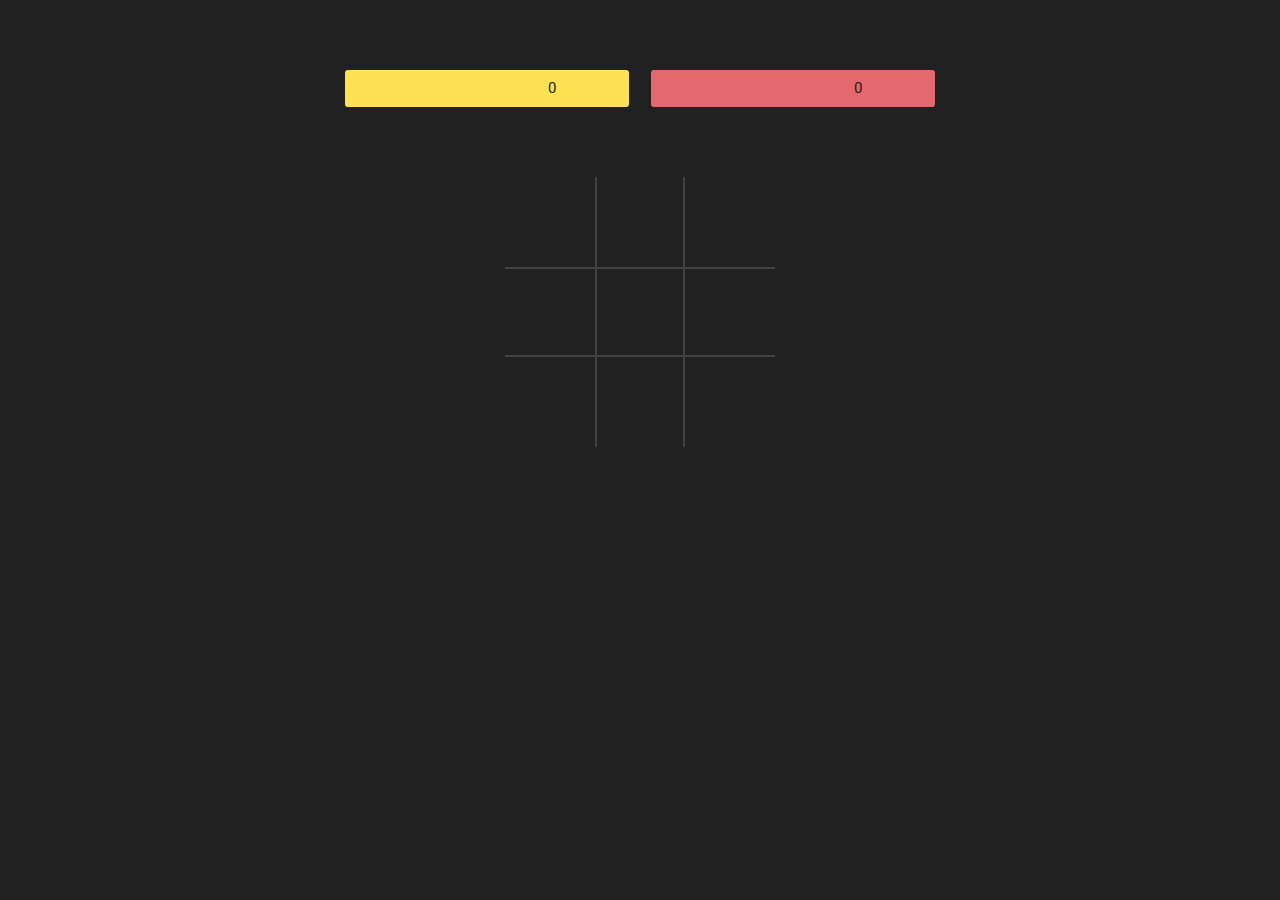
==== game.html @ b19192e4 "implementación de funcionalidad al juego" ====
<!DOCTYPE html>
<html>
  <head>
      <meta charset="utf-8">
      <title>Gato Loco</title>
      <meta name="description" content="">
      <meta name="keywords" content="">
      <meta name="author" content="@MercedesZubieta">
      <meta name="viewport" content="width=device-width, initial-scale=1.0">
      <link rel="stylesheet" href="css/style.css" media="screen" title="tic tac toe">
      <link rel="stylesheet" href="css/materialize.css" media="screen">
  </head>
  <body>
    <section id="bg-game">
      <div class="container">
        <div class="row">
          <div class="col l4 s6 offset-l2">
            <div class="box-one">
              <h5 id="player-a"></h5>
              <div class="point" id="jugadorA">0</div>
            </div>
          </div>
          <div class="col l4 s6">
            <div class="box-two">
              <h5 id="player-b"></h5>
              <div class="point" id="jugadorB">0</div>
            </div>
          </div>
        </div>
        <div class="content">
            <div class="square" id="one"></div>
            <div class="square" id="two"></div>
            <div class="square" id="three"></div>
            <div class="square" id="four"></div>
            <div class="square" id="five"></div>
            <div class="square" id="six"></div>
            <div class="square" id="seven"></div>
            <div class="square" id="eight"></div>
            <div class="square" id="nine"></div>
            <div class="square-v"></div>
            <div class="square-h"></div>
        </div>
      </div>
    </section>
    <script type="text/javascript" src="js/jquery-3.1.1.min.js"></script>
    <script src="js/materialize.js"></script>
    <script type="text/javascript" src="js/main.js"></script>


  </body>
</html>
---- css/style.css ----
/*
  Global styles
*/
html {
  font-family: sans-serif;
  -ms-text-size-adjust: 100%;
  -webkit-text-size-adjust: 100%; }

body {
  margin: 0; }

article,
aside,
details,
figcaption,
figure,
footer,
header,
hgroup,
main,
menu,
nav,
section,
summary {
  display: block; }

audio,
canvas,
progress,
video {
  display: inline-block;
  vertical-align: baseline; }

.mt-35 {
  margin-top: 35px !important; }

#bg-home {
  background: url(../images/ttt.jpg);
  background-size: cover;
  background-position: center;
  background-repeat: no-repeat;
  width: 100%;
  height: 100vh;
  position: relative; }
  #bg-home .overlay {
    position: absolute;
    background-color: rgba(0, 0, 0, 0.5);
    width: 100%;
    height: 100%; }
    #bg-home .overlay .btn-start {
      height: 100%;
      display: flex;
      align-items: center;
      justify-content: center; }
      #bg-home .overlay .btn-start a {
        color: #FFED30;
        font-weight: 600; }

#bg-players {
  background-color: #212121;
  width: 100%;
  height: 100vh; }
  #bg-players .names-players {
    display: flex;
    align-items: center;
    justify-content: center;
    height: 100vh; }
    #bg-players .names-players .name-one {
      color: #FFE254;
      font-weight: 600;
      font-size: 21px; }
    #bg-players .names-players .name-two {
      color: #E3696E;
      font-weight: 600;
      font-size: 21px; }

#bg-game {
  background-color: #212121;
  width: 100%;
  height: 100vh; }
  #bg-game .container {
    padding: 70px 0; }
    #bg-game .container .row {
      margin-bottom: 70px; }
    #bg-game .container .box-one {
      border-radius: 3px;
      padding: 7px;
      background-color: #FFE254;
      color: #212121;
      overflow: auto;
      display: flex;
      align-items: center;
      justify-content: space-around; }
      #bg-game .container .box-one h4 {
        float: left;
        display: inline-block; }
      #bg-game .container .box-one .point {
        display: inline-block; }
    #bg-game .container .box-two {
      border-radius: 3px;
      padding: 7px;
      background-color: #E3696E;
      color: #212121;
      overflow: auto;
      display: flex;
      align-items: center;
      justify-content: space-around; }
      #bg-game .container .box-two h4 {
        float: left;
        display: inline-block; }
      #bg-game .container .box-two .point {
        display: inline-block; }
    #bg-game .container .content {
      position: relative;
      margin: auto;
      width: 270px;
      height: 270px; }
    #bg-game .container .square {
      position: relative;
      display: flex;
      align-items: center;
      justify-content: center;
      float: left;
      width: 90px;
      height: 90px;
      z-index: 999;
      transition: 0.3s ease; }
    #bg-game .container .x {
      font-size: 70px;
      color: #FFE254; }
    #bg-game .container .o {
      font-size: 70px;
      color: #E3696E; }
    #bg-game .container .l {
      position: absolute;
      width: 8px;
      height: 0%;
      transition: 0.3s ease 0.4s;
      transform-origin: top;
      z-index: 999; }
    #bg-game .container .square-v {
      position: absolute;
      height: 270px;
      width: 90px;
      top: 0;
      left: 90px;
      border: 0;
      border-left: 2px solid #424242;
      border-right: 2px solid #424242;
      border-radius: 1px; }
    #bg-game .container .square-h {
      position: absolute;
      height: 90px;
      width: 270px;
      top: 90px;
      border: 0;
      border-top: 2px solid #424242;
      border-bottom: 2px solid #424242;
      border-radius: 1px; }

/*# sourceMappingURL=style.css.map */
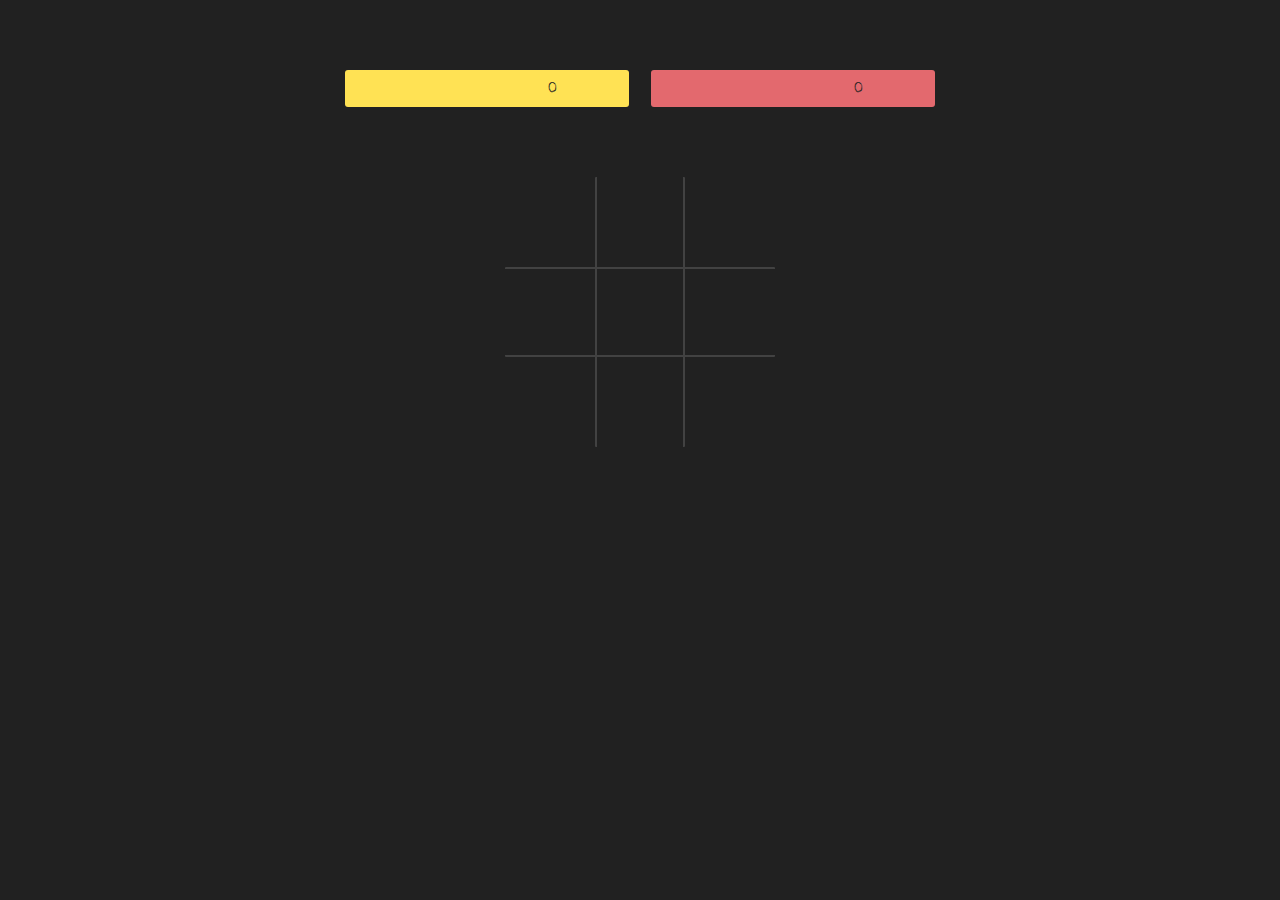
==== commit 3872b37d: "Historial: creación de página y almacenando nombre de jugadores" ====
--- a/game.html
+++ b/game.html
@@ -9,6 +9,8 @@
       <meta name="viewport" content="width=device-width, initial-scale=1.0">
       <link rel="stylesheet" href="css/style.css" media="screen" title="tic tac toe">
       <link rel="stylesheet" href="css/materialize.css" media="screen">
+      <link href="https://fonts.googleapis.com/css?family=Love+Ya+Like+A+Sister" rel="stylesheet">
+
   </head>
   <body>
     <section id="bg-game">
@@ -40,6 +42,10 @@
             <div class="square-v"></div>
             <div class="square-h"></div>
         </div>
+        <div class="center mt-35 hidden" id="box-resultado">
+            <h5 class="text-win">Ganó <span id="name-win"></span></h5>
+            <a href="historial.html"class="waves-effect waves-light btn">Mostrar Historial</a>
+        </div>
       </div>
     </section>
     <script type="text/javascript" src="js/jquery-3.1.1.min.js"></script>
--- a/css/style.css
+++ b/css/style.css
@@ -7,7 +7,8 @@
   -webkit-text-size-adjust: 100%; }
 
 body {
-  margin: 0; }
+  margin: 0;
+  font-family: 'Love Ya Like A Sister', cursive; }
 
 article,
 aside,
@@ -33,6 +34,15 @@
 
 .mt-35 {
   margin-top: 35px !important; }
+
+.text-white {
+  color: white; }
+
+.mt-0 {
+  margin-top: 0px !important; }
+
+.mb-0 {
+  margin-bottom: 0px !important; }
 
 #bg-home {
   background: url(../images/ttt.jpg);
@@ -157,5 +167,26 @@
       border-top: 2px solid #424242;
       border-bottom: 2px solid #424242;
       border-radius: 1px; }
+    #bg-game .container .text-win {
+      color: white; }
+    #bg-game .container #player-a, #bg-game .container #player-b {
+      font-weight: 300;
+      text-transform: capitalize; }
+    #bg-game .container .hidden {
+      display: none; }
+
+#bg-history {
+  background-color: #212121;
+  width: 100%;
+  min-height: 100%; }
+  #bg-history .box-history {
+    border-bottom: 1px solid #fff;
+    padding: 14px; }
+
+.text-a {
+  color: #FFE254; }
+
+.text-b {
+  color: #E3696E; }
 
 /*# sourceMappingURL=style.css.map */
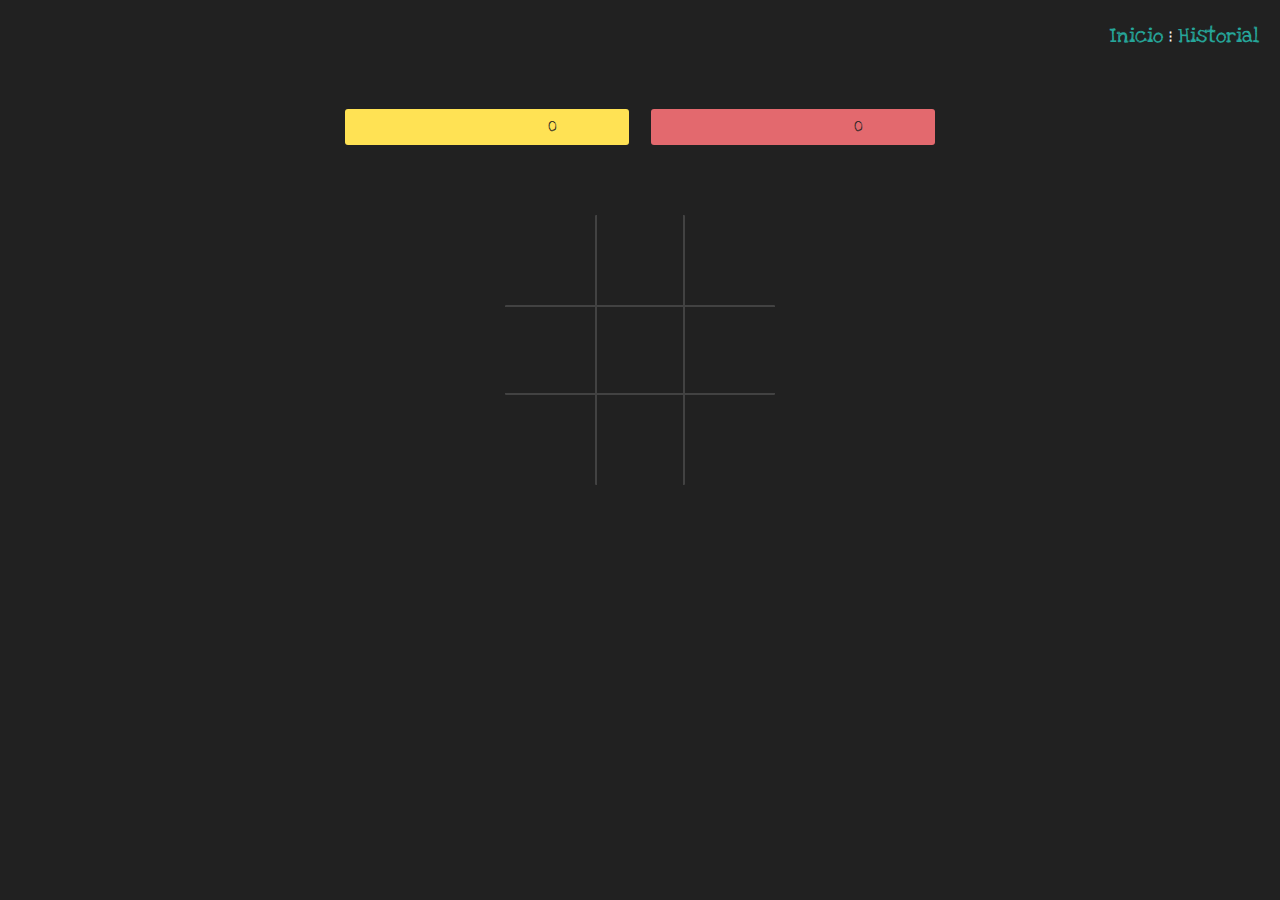
==== commit 6c8622f5: "HISTORIAL: se agrego menu" ====
--- a/game.html
+++ b/game.html
@@ -14,6 +14,13 @@
   </head>
   <body>
     <section id="bg-game">
+      <header>
+        <div class="menu">
+          <a href="index.html">Inicio</a>
+          <span class="separador">&#8285;</span>
+          <a href="historial.html">Historial</a>
+        </div>
+      </header>
       <div class="container">
         <div class="row">
           <div class="col l4 s6 offset-l2">
--- a/css/style.css
+++ b/css/style.css
@@ -44,6 +44,23 @@
 .mb-0 {
   margin-bottom: 0px !important; }
 
+header .menu {
+  text-align: right;
+  text-align: right;
+  padding: 21px 21px;
+  margin-bottom: 35px; }
+  header .menu a {
+    font-size: 21px;
+    color: #26a69a; }
+    header .menu a:hover {
+      color: #EF5151;
+      -webkit-transition: 1s;
+      /* Safari */
+      transition: 1s; }
+  header .menu .separador {
+    font-size: 16px;
+    color: white; }
+
 #bg-home {
   background: url(../images/ttt.jpg);
   background-size: cover;
@@ -87,93 +104,91 @@
 #bg-game {
   background-color: #212121;
   width: 100%;
-  height: 100vh; }
-  #bg-game .container {
-    padding: 70px 0; }
-    #bg-game .container .row {
-      margin-bottom: 70px; }
-    #bg-game .container .box-one {
-      border-radius: 3px;
-      padding: 7px;
-      background-color: #FFE254;
-      color: #212121;
-      overflow: auto;
-      display: flex;
-      align-items: center;
-      justify-content: space-around; }
-      #bg-game .container .box-one h4 {
-        float: left;
-        display: inline-block; }
-      #bg-game .container .box-one .point {
-        display: inline-block; }
-    #bg-game .container .box-two {
-      border-radius: 3px;
-      padding: 7px;
-      background-color: #E3696E;
-      color: #212121;
-      overflow: auto;
-      display: flex;
-      align-items: center;
-      justify-content: space-around; }
-      #bg-game .container .box-two h4 {
-        float: left;
-        display: inline-block; }
-      #bg-game .container .box-two .point {
-        display: inline-block; }
-    #bg-game .container .content {
-      position: relative;
-      margin: auto;
-      width: 270px;
-      height: 270px; }
-    #bg-game .container .square {
-      position: relative;
-      display: flex;
-      align-items: center;
-      justify-content: center;
+  min-height: 100vh; }
+  #bg-game .container .row {
+    margin-bottom: 70px; }
+  #bg-game .container .box-one {
+    border-radius: 3px;
+    padding: 7px;
+    background-color: #FFE254;
+    color: #212121;
+    overflow: auto;
+    display: flex;
+    align-items: center;
+    justify-content: space-around; }
+    #bg-game .container .box-one h4 {
       float: left;
-      width: 90px;
-      height: 90px;
-      z-index: 999;
-      transition: 0.3s ease; }
-    #bg-game .container .x {
-      font-size: 70px;
-      color: #FFE254; }
-    #bg-game .container .o {
-      font-size: 70px;
-      color: #E3696E; }
-    #bg-game .container .l {
-      position: absolute;
-      width: 8px;
-      height: 0%;
-      transition: 0.3s ease 0.4s;
-      transform-origin: top;
-      z-index: 999; }
-    #bg-game .container .square-v {
-      position: absolute;
-      height: 270px;
-      width: 90px;
-      top: 0;
-      left: 90px;
-      border: 0;
-      border-left: 2px solid #424242;
-      border-right: 2px solid #424242;
-      border-radius: 1px; }
-    #bg-game .container .square-h {
-      position: absolute;
-      height: 90px;
-      width: 270px;
-      top: 90px;
-      border: 0;
-      border-top: 2px solid #424242;
-      border-bottom: 2px solid #424242;
-      border-radius: 1px; }
-    #bg-game .container .text-win {
-      color: white; }
-    #bg-game .container #player-a, #bg-game .container #player-b {
-      font-weight: 300;
-      text-transform: capitalize; }
-    #bg-game .container .hidden {
-      display: none; }
+      display: inline-block; }
+    #bg-game .container .box-one .point {
+      display: inline-block; }
+  #bg-game .container .box-two {
+    border-radius: 3px;
+    padding: 7px;
+    background-color: #E3696E;
+    color: #212121;
+    overflow: auto;
+    display: flex;
+    align-items: center;
+    justify-content: space-around; }
+    #bg-game .container .box-two h4 {
+      float: left;
+      display: inline-block; }
+    #bg-game .container .box-two .point {
+      display: inline-block; }
+  #bg-game .container .content {
+    position: relative;
+    margin: auto;
+    width: 270px;
+    height: 270px; }
+  #bg-game .container .square {
+    position: relative;
+    display: flex;
+    align-items: center;
+    justify-content: center;
+    float: left;
+    width: 90px;
+    height: 90px;
+    z-index: 999;
+    transition: 0.3s ease; }
+  #bg-game .container .x {
+    font-size: 70px;
+    color: #FFE254; }
+  #bg-game .container .o {
+    font-size: 70px;
+    color: #E3696E; }
+  #bg-game .container .l {
+    position: absolute;
+    width: 8px;
+    height: 0%;
+    transition: 0.3s ease 0.4s;
+    transform-origin: top;
+    z-index: 999; }
+  #bg-game .container .square-v {
+    position: absolute;
+    height: 270px;
+    width: 90px;
+    top: 0;
+    left: 90px;
+    border: 0;
+    border-left: 2px solid #424242;
+    border-right: 2px solid #424242;
+    border-radius: 1px; }
+  #bg-game .container .square-h {
+    position: absolute;
+    height: 90px;
+    width: 270px;
+    top: 90px;
+    border: 0;
+    border-top: 2px solid #424242;
+    border-bottom: 2px solid #424242;
+    border-radius: 1px; }
+  #bg-game .container .text-win {
+    color: white; }
+  #bg-game .container #player-a, #bg-game .container #player-b {
+    font-weight: 300;
+    text-transform: capitalize; }
+  #bg-game .container .hidden {
+    display: none; }
 
 #bg-history {
   background-color: #212121;
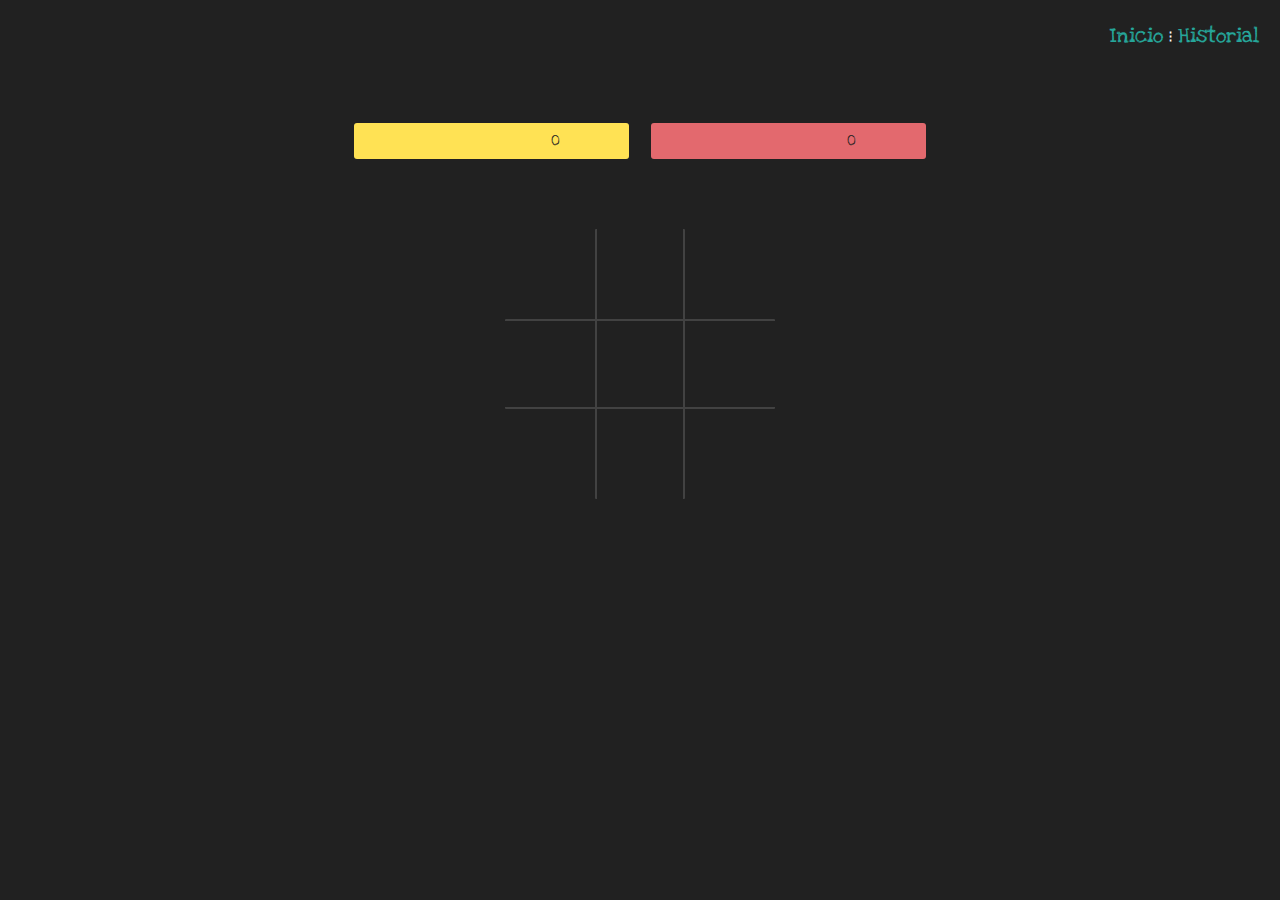
==== commit 531be711: "GAME: actualización de estilos" ====
--- a/game.html
+++ b/game.html
@@ -21,7 +21,7 @@
           <a href="historial.html">Historial</a>
         </div>
       </header>
-      <div class="container">
+      <div class="container p-14">
         <div class="row">
           <div class="col l4 s6 offset-l2">
             <div class="box-one">
--- a/css/style.css
+++ b/css/style.css
@@ -43,6 +43,9 @@
 
 .mb-0 {
   margin-bottom: 0px !important; }
+
+.p-14 {
+  padding: 14px; }
 
 header .menu {
   text-align: right;
@@ -78,7 +81,13 @@
       height: 100%;
       display: flex;
       align-items: center;
-      justify-content: center; }
+      display: -webkit-flex;
+      /* Safari */
+      -webkit-align-items: center;
+      /* Safari 7.0+ */
+      justify-content: center;
+      -webkit-justify-content: center;
+      /* Safari 6.1+ */ }
       #bg-home .overlay .btn-start a {
         color: #FFED30;
         font-weight: 600; }
@@ -91,6 +100,8 @@
     display: flex;
     align-items: center;
     justify-content: center;
+    -webkit-justify-content: center;
+    /* Safari 6.1+ */
     height: 100vh; }
     #bg-players .names-players .name-one {
       color: #FFE254;
@@ -115,7 +126,12 @@
     overflow: auto;
     display: flex;
     align-items: center;
-    justify-content: space-around; }
+    display: -webkit-flex;
+    /* Safari */
+    -webkit-align-items: center;
+    /* Safari 7.0+ */
+    justify-content: space-around;
+    -webkit-justify-content: space-around; }
     #bg-game .container .box-one h4 {
       float: left;
       display: inline-block; }
@@ -129,7 +145,12 @@
     overflow: auto;
     display: flex;
     align-items: center;
-    justify-content: space-around; }
+    display: -webkit-flex;
+    /* Safari */
+    -webkit-align-items: center;
+    /* Safari 7.0+ */
+    justify-content: space-around;
+    -webkit-justify-content: space-around; }
     #bg-game .container .box-two h4 {
       float: left;
       display: inline-block; }
@@ -144,7 +165,13 @@
     position: relative;
     display: flex;
     align-items: center;
+    display: -webkit-flex;
+    /* Safari */
+    -webkit-align-items: center;
+    /* Safari 7.0+ */
     justify-content: center;
+    -webkit-justify-content: center;
+    /* Safari 6.1+ */
     float: left;
     width: 90px;
     height: 90px;
@@ -204,4 +231,8 @@
 .text-b {
   color: #E3696E; }
 
+@media only screen and (max-device-width: 480px) {
+  .hidden-xs {
+    display: none; } }
+
 /*# sourceMappingURL=style.css.map */
